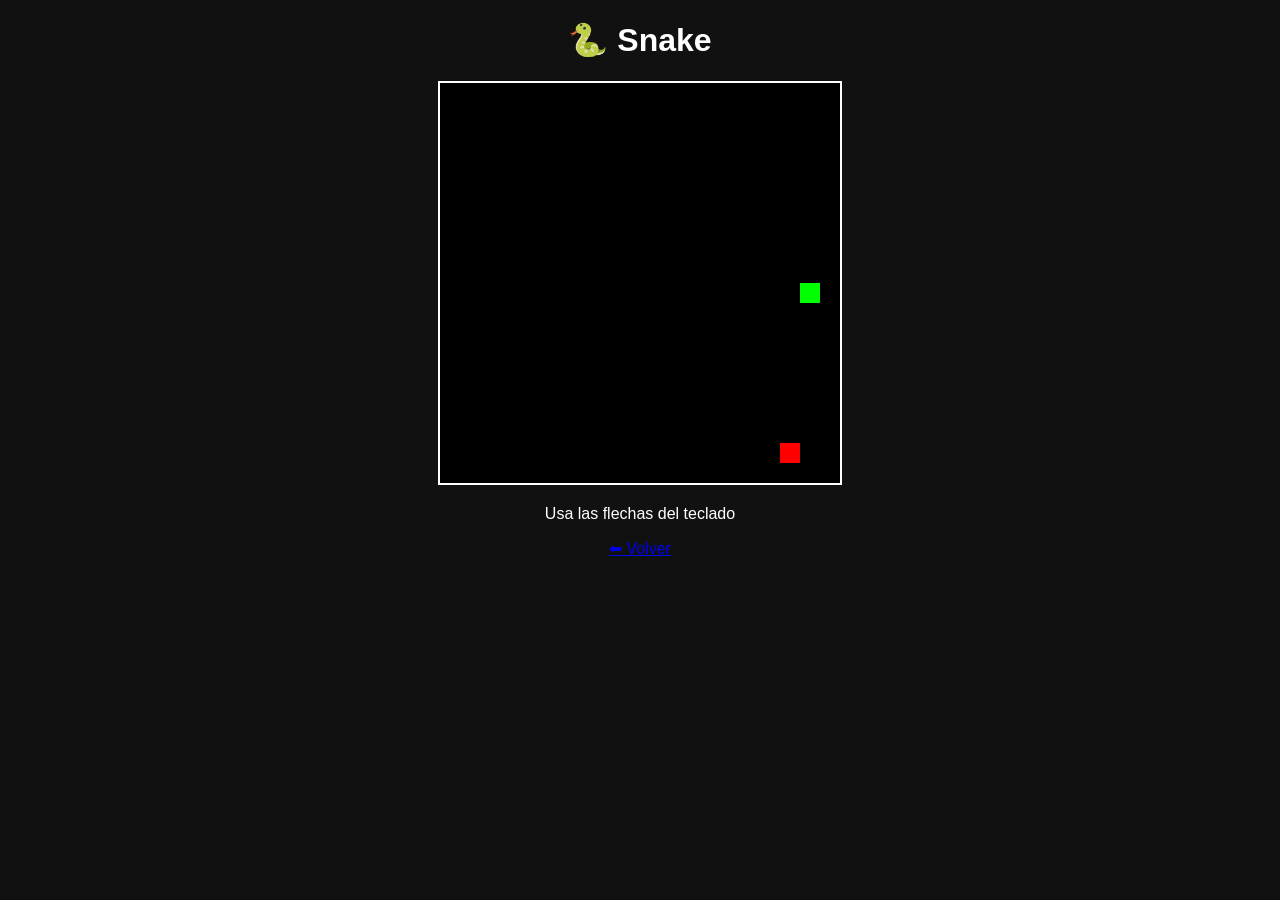
==== games/snake/index.html @ 4bfe06eb "Create index.html" ====
<!DOCTYPE html>
<html>
<head>
<meta charset="UTF-8">
<title>Snake</title>

<style>
body{
    text-align:center;
    background:#111;
    color:white;
    font-family:Arial;
}

canvas{
    background:black;
    border:2px solid white;
}
</style>

</head>
<body>

<h1>🐍 Snake</h1>

<canvas id="game" width="400" height="400"></canvas>

<p>Usa las flechas del teclado</p>

<a href="../../index.html">⬅ Volver</a>

<script>

const canvas = document.getElementById("game");
const ctx = canvas.getContext("2d");

const box = 20;

let snake = [
    {x: 200, y: 200}
];

let food = {
    x: Math.floor(Math.random()*20)*box,
    y: Math.floor(Math.random()*20)*box
};

let dx = box;
let dy = 0;

document.addEventListener("keydown", e => {

    if(e.key === "ArrowUp" && dy === 0){
        dx = 0;
        dy = -box;
    }

    if(e.key === "ArrowDown" && dy === 0){
        dx = 0;
        dy = box;
    }

    if(e.key === "ArrowLeft" && dx === 0){
        dx = -box;
        dy = 0;
    }

    if(e.key === "ArrowRight" && dx === 0){
        dx = box;
        dy = 0;
    }

});

function draw(){

    ctx.clearRect(0,0,400,400);

    ctx.fillStyle = "red";
    ctx.fillRect(food.x,food.y,box,box);

    ctx.fillStyle = "lime";

    snake.forEach(part=>{
        ctx.fillRect(part.x,part.y,box,box);
    });

    let head = {
        x: snake[0].x + dx,
        y: snake[0].y + dy
    };

    if(head.x === food.x && head.y === food.y){

        food = {
            x: Math.floor(Math.random()*20)*box,
            y: Math.floor(Math.random()*20)*box
        };

    }else{
        snake.pop();
    }

    if(
        head.x < 0 ||
        head.y < 0 ||
        head.x >= 400 ||
        head.y >= 400
    ){
        alert("Game Over");
        location.reload();
    }

    snake.unshift(head);

}

setInterval(draw,100);

</script>

</body>
</html>
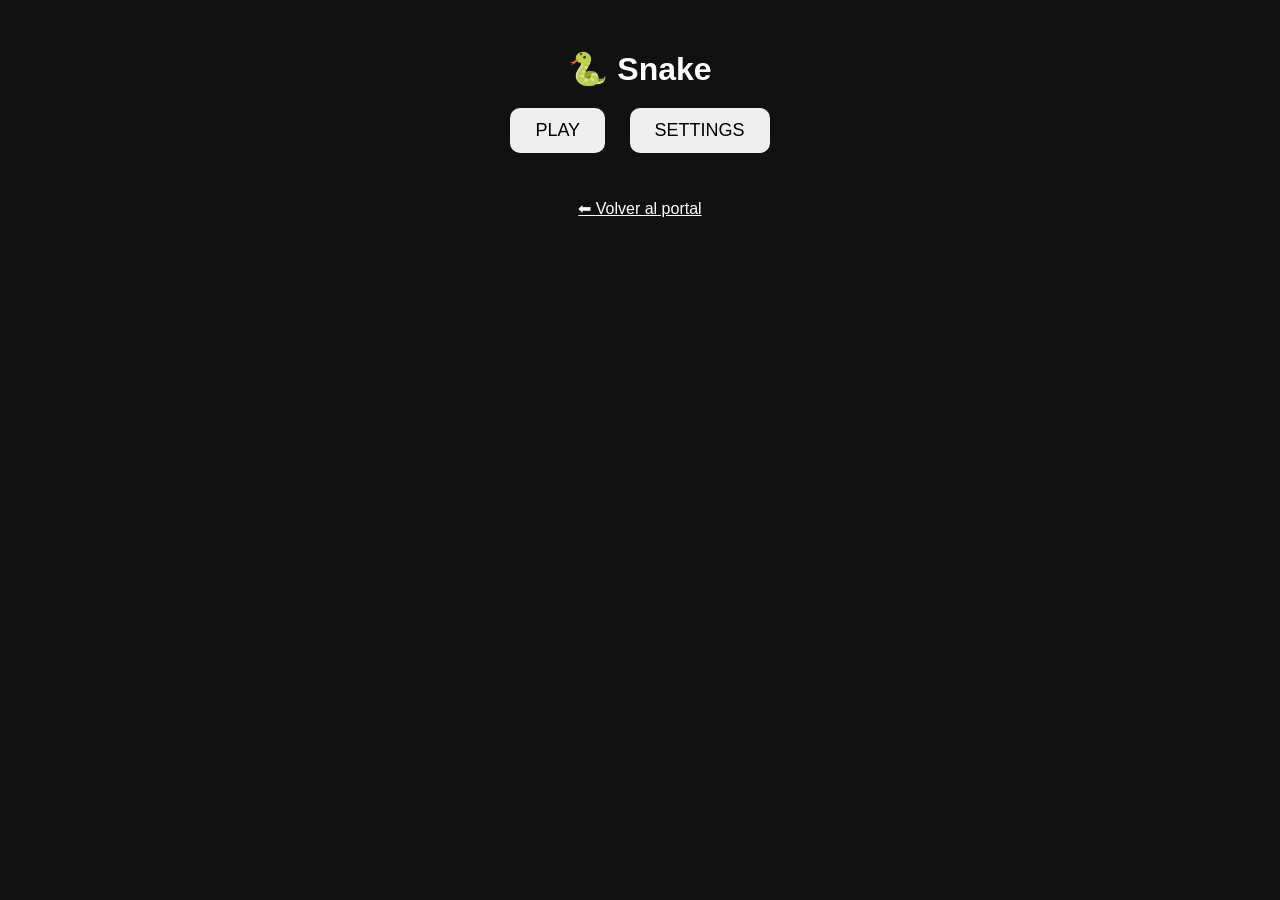
==== commit 5463b73d: "Update index.html" ====
--- a/games/snake/index.html
+++ b/games/snake/index.html
@@ -1,33 +1,114 @@
 <!DOCTYPE html>
-<html>
+<html lang="es">
 <head>
 <meta charset="UTF-8">
 <title>Snake</title>
 
 <style>
+
 body{
-    text-align:center;
+    margin:0;
     background:#111;
     color:white;
-    font-family:Arial;
+    font-family:Arial,sans-serif;
+    text-align:center;
+}
+
+h1,h2,p{
+    margin:10px;
+}
+
+button{
+    padding:12px 25px;
+    margin:10px;
+    font-size:18px;
+    border:none;
+    border-radius:10px;
+    cursor:pointer;
 }
 
 canvas{
-    background:black;
-    border:2px solid white;
-}
+    background:#000;
+    border:3px solid white;
+    margin-top:20px;
+}
+
+#menu,
+#settings,
+#gameover{
+    margin-top:50px;
+}
+
+label{
+    font-size:20px;
+}
+
 </style>
-
 </head>
 <body>
 
-<h1>🐍 Snake</h1>
-
-<canvas id="game" width="400" height="400"></canvas>
-
-<p>Usa las flechas del teclado</p>
-
-<a href="../../index.html">⬅ Volver</a>
+<div id="menu">
+
+    <h1>🐍 Snake</h1>
+
+    <button onclick="startGame()">
+        PLAY
+    </button>
+
+    <button onclick="openSettings()">
+        SETTINGS
+    </button>
+
+</div>
+
+<div id="settings" style="display:none;">
+
+    <h2>⚙ Settings</h2>
+
+    <label>
+        Retro Mode
+        <input
+            type="checkbox"
+            id="retroToggle"
+            checked>
+    </label>
+
+    <br><br>
+
+    <button onclick="backMenu()">
+        BACK
+    </button>
+
+</div>
+
+<div id="gameover" style="display:none;">
+
+    <h1>💀 GAME OVER</h1>
+
+    <p id="scoreText"></p>
+
+    <button onclick="startGame()">
+        PLAY AGAIN
+    </button>
+
+    <button onclick="backMenu()">
+        MENU
+    </button>
+
+</div>
+
+<canvas
+id="game"
+width="400"
+height="400"
+style="display:none;">
+</canvas>
+
+<br><br>
+
+<a href="../../index.html" style="color:white;">
+⬅ Volver al portal
+</a>
 
 <script>
 
@@ -36,70 +117,201 @@
 
 const box = 20;
 
-let snake = [
-    {x: 200, y: 200}
-];
-
-let food = {
-    x: Math.floor(Math.random()*20)*box,
-    y: Math.floor(Math.random()*20)*box
-};
-
-let dx = box;
-let dy = 0;
+let snake;
+let food;
+
+let dx;
+let dy;
+
+let score = 0;
+
+let retroMode = true;
+
+let gameLoop;
+
+function startGame(){
+
+    clearInterval(gameLoop);
+
+    retroMode =
+    document.getElementById("retroToggle").checked;
+
+    snake = [
+        {x:200,y:200}
+    ];
+
+    food = {
+        x:Math.floor(Math.random()*20)*box,
+        y:Math.floor(Math.random()*20)*box
+    };
+
+    dx = box;
+    dy = 0;
+
+    score = 0;
+
+    document.getElementById("menu").style.display="none";
+    document.getElementById("settings").style.display="none";
+    document.getElementById("gameover").style.display="none";
+
+    document.getElementById("game").style.display="block";
+
+    gameLoop = setInterval(draw,100);
+
+}
+
+function openSettings(){
+
+    document.getElementById("menu").style.display="none";
+    document.getElementById("settings").style.display="block";
+
+}
+
+function backMenu(){
+
+    clearInterval(gameLoop);
+
+    document.getElementById("game").style.display="none";
+    document.getElementById("settings").style.display="none";
+    document.getElementById("gameover").style.display="none";
+
+    document.getElementById("menu").style.display="block";
+
+}
 
 document.addEventListener("keydown", e => {
 
-    if(e.key === "ArrowUp" && dy === 0){
-        dx = 0;
-        dy = -box;
-    }
-
-    if(e.key === "ArrowDown" && dy === 0){
-        dx = 0;
-        dy = box;
-    }
-
-    if(e.key === "ArrowLeft" && dx === 0){
-        dx = -box;
-        dy = 0;
-    }
-
-    if(e.key === "ArrowRight" && dx === 0){
-        dx = box;
-        dy = 0;
+    if(e.key==="ArrowUp" && dy===0){
+        dx=0;
+        dy=-box;
+    }
+
+    if(e.key==="ArrowDown" && dy===0){
+        dx=0;
+        dy=box;
+    }
+
+    if(e.key==="ArrowLeft" && dx===0){
+        dx=-box;
+        dy=0;
+    }
+
+    if(e.key==="ArrowRight" && dx===0){
+        dx=box;
+        dy=0;
     }
 
 });
 
+function gameOver(){
+
+    clearInterval(gameLoop);
+
+    document.getElementById("scoreText").innerText =
+    "Puntuación: " + score;
+
+    document.getElementById("game").style.display="none";
+
+    document.getElementById("gameover").style.display="block";
+
+}
+
 function draw(){
 
     ctx.clearRect(0,0,400,400);
 
-    ctx.fillStyle = "red";
-    ctx.fillRect(food.x,food.y,box,box);
-
-    ctx.fillStyle = "lime";
-
-    snake.forEach(part=>{
-        ctx.fillRect(part.x,part.y,box,box);
-    });
+    if(retroMode){
+
+        ctx.fillStyle="red";
+
+        ctx.fillRect(
+            food.x,
+            food.y,
+            box,
+            box
+        );
+
+    }else{
+
+        ctx.beginPath();
+
+        ctx.fillStyle="#ff3030";
+
+        ctx.arc(
+            food.x+10,
+            food.y+10,
+            9,
+            0,
+            Math.PI*2
+        );
+
+        ctx.fill();
+
+    }
+
+    if(retroMode){
+
+        ctx.fillStyle="lime";
+
+        snake.forEach(part=>{
+
+            ctx.fillRect(
+                part.x,
+                part.y,
+                box,
+                box
+            );
+
+        });
+
+    }else{
+
+        snake.forEach(part=>{
+
+            let gradient =
+            ctx.createRadialGradient(
+                part.x+10,
+                part.y+10,
+                2,
+                part.x+10,
+                part.y+10,
+                12
+            );
+
+            gradient.addColorStop(
+                0,
+                "#7CFC00"
+            );
+
+            gradient.addColorStop(
+                1,
+                "#145214"
+            );
+
+            ctx.fillStyle = gradient;
+
+            ctx.beginPath();
+
+            ctx.arc(
+                part.x+10,
+                part.y+10,
+                10,
+                0,
+                Math.PI*2
+            );
+
+            ctx.fill();
+
+        });
+
+    }
 
     let head = {
-        x: snake[0].x + dx,
-        y: snake[0].y + dy
+
+        x:snake[0].x + dx,
+        y:snake[0].y + dy
+
     };
-
-    if(head.x === food.x && head.y === food.y){
-
-        food = {
-            x: Math.floor(Math.random()*20)*box,
-            y: Math.floor(Math.random()*20)*box
-        };
-
-    }else{
-        snake.pop();
-    }
 
     if(
         head.x < 0 ||
@@ -107,15 +319,58 @@
         head.x >= 400 ||
         head.y >= 400
     ){
-        alert("Game Over");
-        location.reload();
+        gameOver();
+        return;
+    }
+
+    for(let i=0;i<snake.length;i++){
+
+        if(
+            head.x===snake[i].x &&
+            head.y===snake[i].y
+        ){
+            gameOver();
+            return;
+        }
+
+    }
+
+    if(
+        head.x===food.x &&
+        head.y===food.y
+    ){
+
+        score++;
+
+        food = {
+
+            x:Math.floor(
+                Math.random()*20
+            )*box,
+
+            y:Math.floor(
+                Math.random()*20
+            )*box
+
+        };
+
+    }else{
+
+        snake.pop();
+
     }
 
     snake.unshift(head);
 
-}
-
-setInterval(draw,100);
+    ctx.fillStyle="white";
+    ctx.font="20px Arial";
+    ctx.fillText(
+        "Score: " + score,
+        10,
+        25
+    );
+
+}
 
 </script>
 
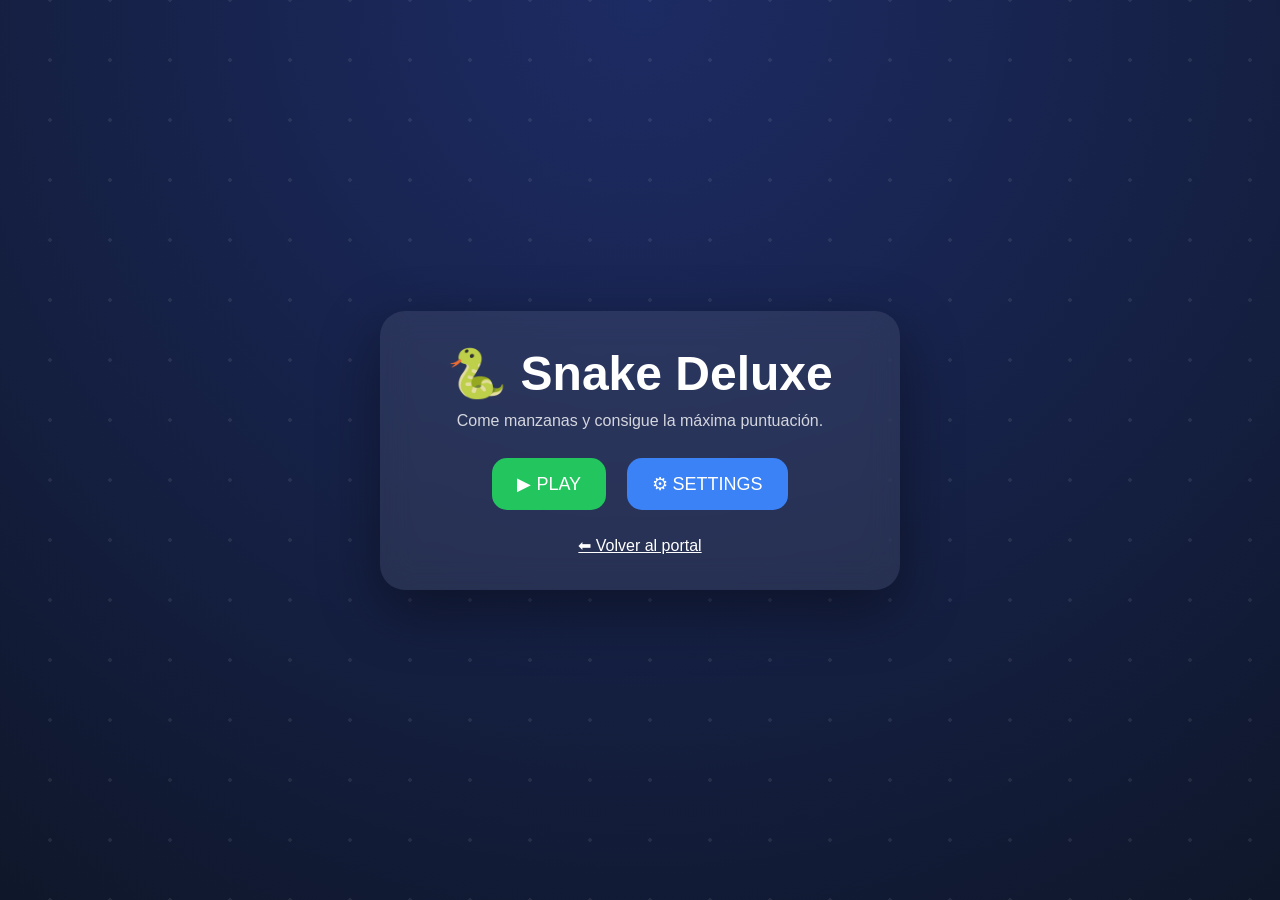
==== commit 6cda3ebb: "Update index.html" ====
--- a/games/snake/index.html
+++ b/games/snake/index.html
@@ -2,120 +2,285 @@
 <html lang="es">
 <head>
 <meta charset="UTF-8">
-<title>Snake</title>
+<title>Snake Deluxe</title>
 
 <style>
 
+*{
+    margin:0;
+    padding:0;
+    box-sizing:border-box;
+}
+
 body{
-    margin:0;
-    background:#111;
+
+    min-height:100vh;
+
+    display:flex;
+    justify-content:center;
+    align-items:center;
+
+    font-family:Arial,sans-serif;
+
+    background:
+    radial-gradient(circle at top,#1d2b64,#0f172a);
+
     color:white;
-    font-family:Arial,sans-serif;
+
+    overflow:hidden;
+}
+
+body::before{
+
+    content:"";
+
+    position:fixed;
+
+    width:200%;
+    height:200%;
+
+    left:-50%;
+    top:-50%;
+
+    background:
+    radial-gradient(
+    rgba(255,255,255,.08) 2px,
+    transparent 2px);
+
+    background-size:60px 60px;
+
+    animation:stars 60s linear infinite;
+}
+
+@keyframes stars{
+
+    from{
+        transform:translateY(0);
+    }
+
+    to{
+        transform:translateY(300px);
+    }
+
+}
+
+.panel{
+
+    background:
+    rgba(255,255,255,.08);
+
+    backdrop-filter:blur(15px);
+
+    border-radius:25px;
+
+    padding:35px;
+
     text-align:center;
-}
-
-h1,h2,p{
-    margin:10px;
+
+    width:520px;
+
+    max-width:95%;
+
+    box-shadow:
+    0 20px 60px rgba(0,0,0,.4);
+
+    animation:appear .5s ease;
+}
+
+@keyframes appear{
+
+    from{
+        opacity:0;
+        transform:translateY(25px);
+    }
+
+    to{
+        opacity:1;
+        transform:translateY(0);
+    }
+
+}
+
+h1{
+
+    font-size:3rem;
+
+    margin-bottom:10px;
+}
+
+p{
+
+    opacity:.8;
+
+    margin-bottom:20px;
 }
 
 button{
-    padding:12px 25px;
-    margin:10px;
+
+    border:none;
+
+    border-radius:15px;
+
+    padding:15px 25px;
+
+    margin:8px;
+
+    cursor:pointer;
+
     font-size:18px;
-    border:none;
-    border-radius:10px;
-    cursor:pointer;
+
+    transition:.3s;
+}
+
+button:hover{
+
+    transform:
+    translateY(-3px)
+    scale(1.05);
+}
+
+.play{
+
+    background:#22c55e;
+    color:white;
+}
+
+.settings{
+
+    background:#3b82f6;
+    color:white;
 }
 
 canvas{
-    background:#000;
-    border:3px solid white;
-    margin-top:20px;
-}
-
-#menu,
-#settings,
-#gameover{
-    margin-top:50px;
-}
-
-label{
-    font-size:20px;
+
+    background:black;
+
+    border-radius:20px;
+
+    border:4px solid white;
+
+    box-shadow:
+    0 0 40px rgba(255,255,255,.2);
+}
+
+#game{
+
+    display:none;
+}
+
+a{
+
+    color:white;
+}
+
+#gameover,
+#settingsMenu{
+
+    display:none;
+}
+
+.score{
+
+    margin:15px;
+
+    font-size:22px;
+
+    font-weight:bold;
 }
 
 </style>
 </head>
 <body>
 
-<div id="menu">
-
-    <h1>🐍 Snake</h1>
-
-    <button onclick="startGame()">
-        PLAY
+<div class="panel" id="menu">
+
+    <h1>🐍 Snake Deluxe</h1>
+
+    <p>
+    Come manzanas y consigue la máxima puntuación.
+    </p>
+
+    <button
+    class="play"
+    onclick="startGame()">
+    ▶ PLAY
     </button>
 
-    <button onclick="openSettings()">
-        SETTINGS
+    <button
+    class="settings"
+    onclick="openSettings()">
+    ⚙ SETTINGS
     </button>
 
+    <br><br>
+
+    <a href="../../index.html">
+    ⬅ Volver al portal
+    </a>
+
 </div>
 
-<div id="settings" style="display:none;">
-
-    <h2>⚙ Settings</h2>
-
-    <label>
-        Retro Mode
-        <input
-            type="checkbox"
-            id="retroToggle"
-            checked>
-    </label>
-
-    <br><br>
-
-    <button onclick="backMenu()">
-        BACK
+<div class="panel" id="settingsMenu">
+
+    <h1>⚙ Settings</h1>
+
+    <p>
+
+    Retro Mode
+
+    <input
+    type="checkbox"
+    id="retroToggle"
+    checked>
+
+    </p>
+
+    <button
+    class="play"
+    onclick="backMenu()">
+    Back
     </button>
 
 </div>
 
-<div id="gameover" style="display:none;">
+<div class="panel" id="gameover">
 
     <h1>💀 GAME OVER</h1>
 
-    <p id="scoreText"></p>
-
-    <button onclick="startGame()">
-        PLAY AGAIN
+    <div
+    class="score"
+    id="scoreText">
+    </div>
+
+    <button
+    class="play"
+    onclick="startGame()">
+    Play Again
     </button>
 
-    <button onclick="backMenu()">
-        MENU
+    <button
+    class="settings"
+    onclick="backMenu()">
+    Menu
     </button>
 
 </div>
 
 <canvas
 id="game"
-width="400"
-height="400"
-style="display:none;">
+width="500"
+height="500">
 </canvas>
 
-<br><br>
-
-<a href="../../index.html" style="color:white;">
-⬅ Volver al portal
-</a>
-
 <script>
 
-const canvas = document.getElementById("game");
-const ctx = canvas.getContext("2d");
-
-const box = 20;
+const canvas =
+document.getElementById("game");
+
+const ctx =
+canvas.getContext("2d");
+
+const box = 25;
 
 let snake;
 let food;
@@ -123,252 +288,275 @@
 let dx;
 let dy;
 
-let score = 0;
-
-let retroMode = true;
+let score=0;
 
 let gameLoop;
 
+let retroMode=true;
+
 function startGame(){
 
     clearInterval(gameLoop);
 
     retroMode =
-    document.getElementById("retroToggle").checked;
-
-    snake = [
-        {x:200,y:200}
+    document.getElementById(
+    "retroToggle").checked;
+
+    snake=[
+        {x:250,y:250}
     ];
 
-    food = {
-        x:Math.floor(Math.random()*20)*box,
-        y:Math.floor(Math.random()*20)*box
+    food=randomFood();
+
+    dx=box;
+    dy=0;
+
+    score=0;
+
+    hideAll();
+
+    canvas.style.display="block";
+
+    gameLoop =
+    setInterval(draw,90);
+}
+
+function randomFood(){
+
+    return{
+
+        x:
+        Math.floor(
+        Math.random()*20
+        )*box,
+
+        y:
+        Math.floor(
+        Math.random()*20
+        )*box
+
     };
 
-    dx = box;
-    dy = 0;
-
-    score = 0;
-
-    document.getElementById("menu").style.display="none";
-    document.getElementById("settings").style.display="none";
-    document.getElementById("gameover").style.display="none";
-
-    document.getElementById("game").style.display="block";
-
-    gameLoop = setInterval(draw,100);
+}
+
+function hideAll(){
+
+    document.getElementById(
+    "menu").style.display="none";
+
+    document.getElementById(
+    "settingsMenu").style.display="none";
+
+    document.getElementById(
+    "gameover").style.display="none";
 
 }
 
 function openSettings(){
 
-    document.getElementById("menu").style.display="none";
-    document.getElementById("settings").style.display="block";
-
+    hideAll();
+
+    document.getElementById(
+    "settingsMenu").style.display=
+    "block";
 }
 
 function backMenu(){
 
     clearInterval(gameLoop);
 
-    document.getElementById("game").style.display="none";
-    document.getElementById("settings").style.display="none";
-    document.getElementById("gameover").style.display="none";
-
-    document.getElementById("menu").style.display="block";
-
-}
-
-document.addEventListener("keydown", e => {
-
-    if(e.key==="ArrowUp" && dy===0){
-        dx=0;
-        dy=-box;
-    }
-
-    if(e.key==="ArrowDown" && dy===0){
-        dx=0;
-        dy=box;
-    }
-
-    if(e.key==="ArrowLeft" && dx===0){
-        dx=-box;
-        dy=0;
-    }
-
-    if(e.key==="ArrowRight" && dx===0){
-        dx=box;
-        dy=0;
-    }
+    canvas.style.display="none";
+
+    hideAll();
+
+    document.getElementById(
+    "menu").style.display=
+    "block";
+}
+
+document.addEventListener(
+"keydown",
+e=>{
+
+if(e.key==="ArrowUp" && dy===0){
+dx=0;
+dy=-box;
+}
+
+if(e.key==="ArrowDown" && dy===0){
+dx=0;
+dy=box;
+}
+
+if(e.key==="ArrowLeft" && dx===0){
+dx=-box;
+dy=0;
+}
+
+if(e.key==="ArrowRight" && dx===0){
+dx=box;
+dy=0;
+}
 
 });
 
 function gameOver(){
 
-    clearInterval(gameLoop);
-
-    document.getElementById("scoreText").innerText =
-    "Puntuación: " + score;
-
-    document.getElementById("game").style.display="none";
-
-    document.getElementById("gameover").style.display="block";
+clearInterval(gameLoop);
+
+canvas.style.display="none";
+
+document.getElementById(
+"scoreText").innerText=
+"Score: "+score;
+
+document.getElementById(
+"gameover").style.display=
+"block";
 
 }
 
 function draw(){
 
-    ctx.clearRect(0,0,400,400);
-
-    if(retroMode){
-
-        ctx.fillStyle="red";
-
-        ctx.fillRect(
-            food.x,
-            food.y,
-            box,
-            box
-        );
-
-    }else{
-
-        ctx.beginPath();
-
-        ctx.fillStyle="#ff3030";
-
-        ctx.arc(
-            food.x+10,
-            food.y+10,
-            9,
-            0,
-            Math.PI*2
-        );
-
-        ctx.fill();
-
-    }
-
-    if(retroMode){
-
-        ctx.fillStyle="lime";
-
-        snake.forEach(part=>{
-
-            ctx.fillRect(
-                part.x,
-                part.y,
-                box,
-                box
-            );
-
-        });
-
-    }else{
-
-        snake.forEach(part=>{
-
-            let gradient =
-            ctx.createRadialGradient(
-                part.x+10,
-                part.y+10,
-                2,
-                part.x+10,
-                part.y+10,
-                12
-            );
-
-            gradient.addColorStop(
-                0,
-                "#7CFC00"
-            );
-
-            gradient.addColorStop(
-                1,
-                "#145214"
-            );
-
-            ctx.fillStyle = gradient;
-
-            ctx.beginPath();
-
-            ctx.arc(
-                part.x+10,
-                part.y+10,
-                10,
-                0,
-                Math.PI*2
-            );
-
-            ctx.fill();
-
-        });
-
-    }
-
-    let head = {
-
-        x:snake[0].x + dx,
-        y:snake[0].y + dy
-
-    };
-
-    if(
-        head.x < 0 ||
-        head.y < 0 ||
-        head.x >= 400 ||
-        head.y >= 400
-    ){
-        gameOver();
-        return;
-    }
-
-    for(let i=0;i<snake.length;i++){
-
-        if(
-            head.x===snake[i].x &&
-            head.y===snake[i].y
-        ){
-            gameOver();
-            return;
-        }
-
-    }
-
-    if(
-        head.x===food.x &&
-        head.y===food.y
-    ){
-
-        score++;
-
-        food = {
-
-            x:Math.floor(
-                Math.random()*20
-            )*box,
-
-            y:Math.floor(
-                Math.random()*20
-            )*box
-
-        };
-
-    }else{
-
-        snake.pop();
-
-    }
-
-    snake.unshift(head);
-
-    ctx.fillStyle="white";
-    ctx.font="20px Arial";
-    ctx.fillText(
-        "Score: " + score,
-        10,
-        25
-    );
+ctx.clearRect(
+0,
+0,
+500,
+500);
+
+if(retroMode){
+
+ctx.fillStyle="red";
+
+ctx.fillRect(
+food.x,
+food.y,
+box,
+box);
+
+}else{
+
+ctx.beginPath();
+
+ctx.fillStyle="#ff4444";
+
+ctx.arc(
+food.x+12,
+food.y+12,
+10,
+0,
+Math.PI*2);
+
+ctx.fill();
+
+}
+
+snake.forEach(part=>{
+
+if(retroMode){
+
+ctx.fillStyle="lime";
+
+ctx.fillRect(
+part.x,
+part.y,
+box,
+box);
+
+}else{
+
+let g=
+ctx.createRadialGradient(
+part.x+12,
+part.y+12,
+2,
+part.x+12,
+part.y+12,
+15);
+
+g.addColorStop(
+0,
+"#7CFC00");
+
+g.addColorStop(
+1,
+"#145214");
+
+ctx.fillStyle=g;
+
+ctx.beginPath();
+
+ctx.arc(
+part.x+12,
+part.y+12,
+12,
+0,
+Math.PI*2);
+
+ctx.fill();
+
+}
+
+});
+
+let head={
+
+x:snake[0].x+dx,
+y:snake[0].y+dy
+
+};
+
+if(
+head.x<0||
+head.y<0||
+head.x>=500||
+head.y>=500
+){
+gameOver();
+return;
+}
+
+for(
+let i=0;
+i<snake.length;
+i++
+){
+
+if(
+head.x===snake[i].x &&
+head.y===snake[i].y
+){
+gameOver();
+return;
+}
+
+}
+
+if(
+head.x===food.x &&
+head.y===food.y
+){
+
+score++;
+
+food=randomFood();
+
+}else{
+
+snake.pop();
+
+}
+
+snake.unshift(head);
+
+ctx.fillStyle="white";
+
+ctx.font="20px Arial";
+
+ctx.fillText(
+"Score: "+score,
+10,
+30);
 
 }
 
